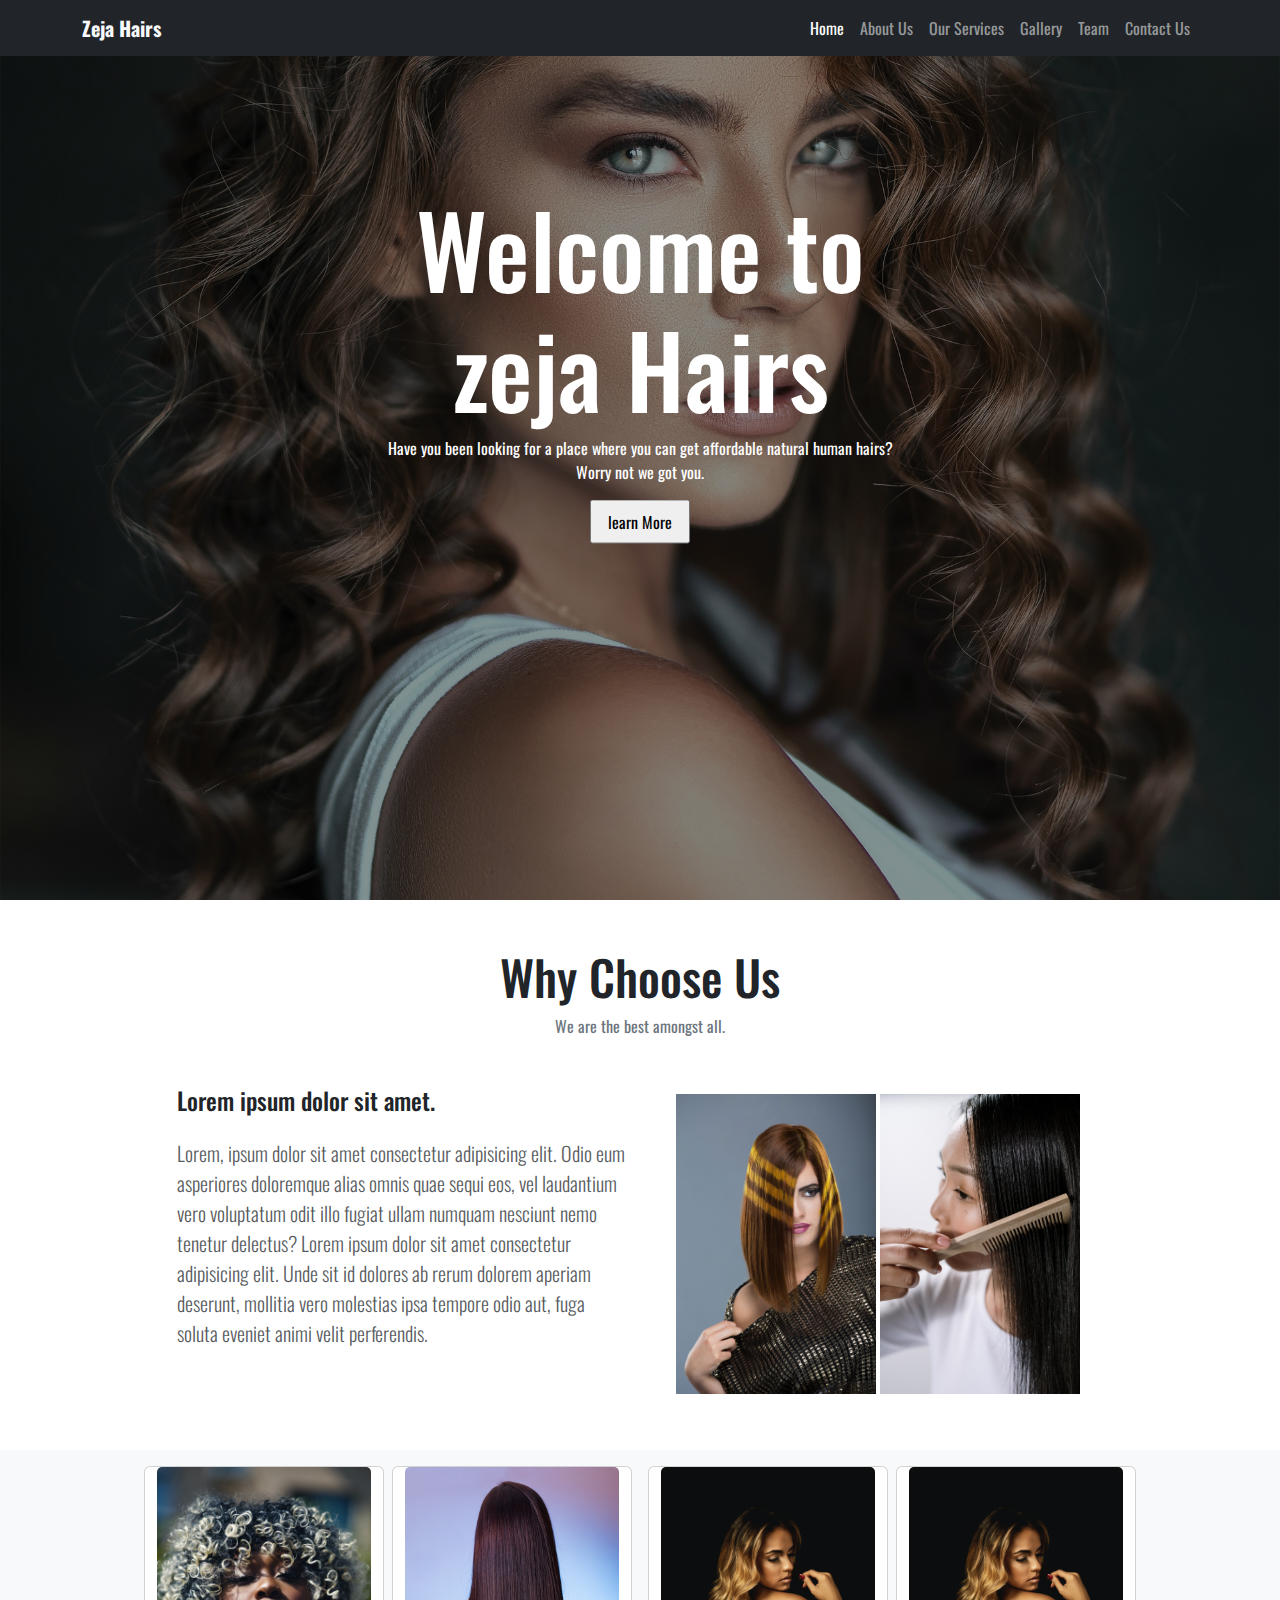
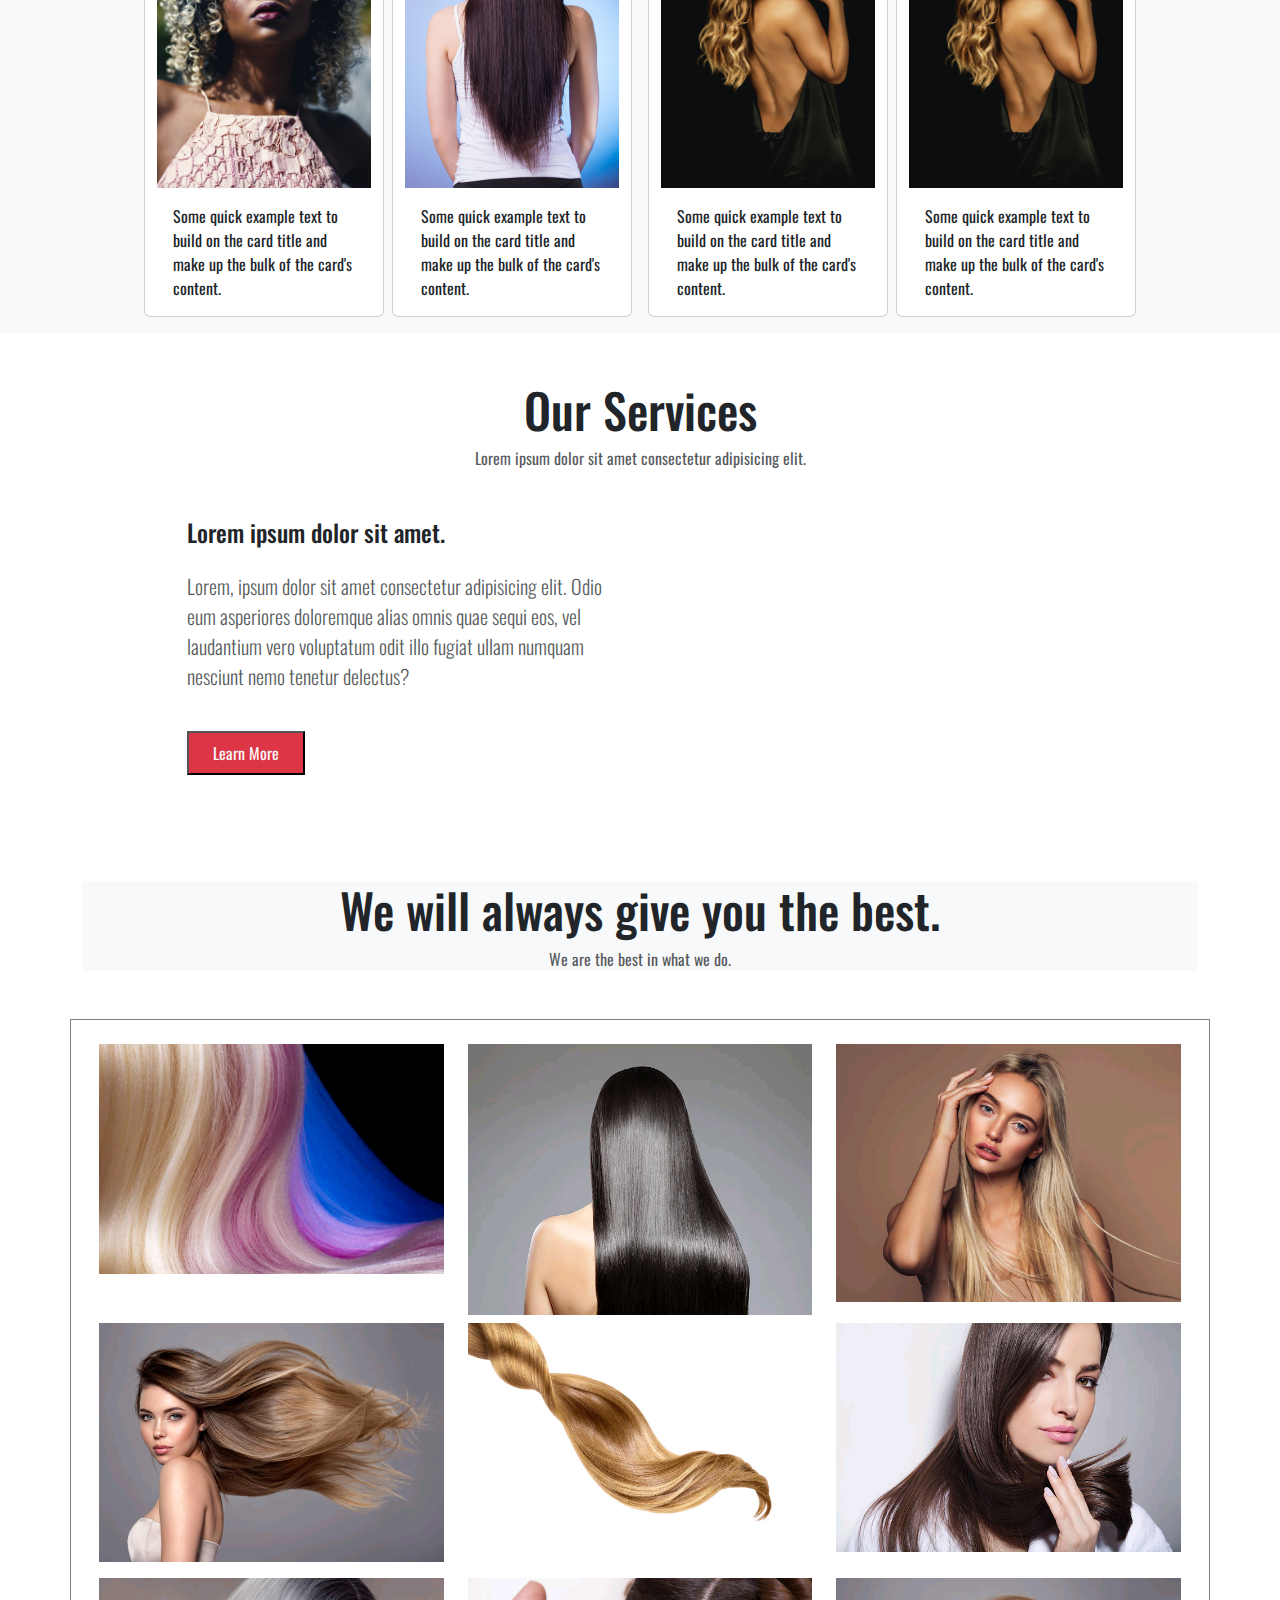
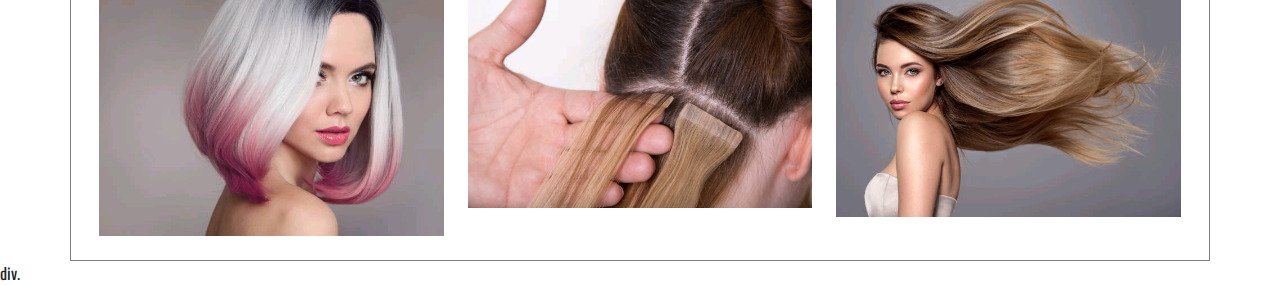
==== index.html @ 4259b84e "updated" ====
<html lang="en">
<head>
    <meta charset="UTF-8">
    <meta http-equiv="X-UA-Compatible" content="IE=edge">
    <meta name="viewport" content="width=device-width, initial-scale=1.0">
    <title>Document</title>
    <link rel="stylesheet" href="">
    <link href="https://unpkg.com/aos@2.3.1/dist/aos.css" rel="stylesheet">
    <link href="https://cdn.jsdelivr.net/npm/bootstrap@5.2.1/dist/css/bootstrap.min.css" rel="stylesheet">
    <link rel="stylesheet" href="/CSS/style.css">
      
</head>
<body>
    <!-- navbar -->
    <!-- <div class=" w-100% bg-light"> -->
        <nav class="navbar navbar-expand-md bg-dark navbar-dark fixed-top">
            <div class="container">
              <a class="navbar-brand fw-bold text-light" href="#">Zeja Hairs</a>
              <button class="navbar-toggler" type="button" data-bs-toggle="collapse" data-bs-target="#navbarNav" aria-controls="navbarNav" aria-expanded="false" aria-label="Toggle navigation">
                <span class="navbar-toggler-icon"></span>
              </button>
              <div class="collapse navbar-collapse justify-content-center-end align-center" id="navbarNav">
                <ul class="navbar-nav ms-auto">
                  <li class="nav-item">
                    <a class="nav-link active" aria-current="page" href="#home">Home</a>
                  </li>
                  <li class="nav-item">
                    <a class="nav-link" href="about.html">About Us</a>
                  </li>
                  <li class="nav-item">
                    <a class="nav-link" href="#services">Our Services</a>
                  </li>
                  <li class="nav-item">
                    <a class="nav-link" href="#gallery">Gallery</a>
                  </li>
                  <li class="nav-item">
                    <a class="nav-link" href="#">Team</a>
                  </li>
                  <li class="nav-item">
                    <a class="nav-link" href="#">Contact Us</a>
                  </li>
                </ul>
              </div>
            </div>
          </nav>
      <!-- </div> -->

      <!--carousel -->
      
      <section id="home"  >
        <div id="carouselExampleSlidesOnly" class="carousel slide" data-bs-ride="carousel" >
          <div class="carousel-inner">
            <div class="carousel-item active carouselImage">
              <div class="carousel-caption">
                <h5 style="font-size:100px;">Welcome to <br> zeja Hairs</h5>
                <p>Have you been looking for a place where you can get affordable natural human hairs? <br>Worry not we got you.</p>
                <input type="button" class="  py-2 px-3" value="learn More">
              </div>
            </div>
            <div class="carousel-item carouselImage2">
              <div class="carousel-caption d-block" >
                <h5 class=" " style="font-size: 70px;">We are known for  our expertise in natural human hairs</h5>
                <input type="button" class=" mt-5 py-2 px-3" value="learn More">
              </div>
            </div>
            <div class="carousel-item carouselImage3">
              <div class="carousel-caption">
                <h5 style="font-size:80px;">That color that suits you is much available</h5>
                <p>Some representative placeholder content for the first slide.</p>
              </div>
            </div>
          </div>
        </div>
      </section>

      
      <section id="about">
     
      <div class="abt text-center my-5">
        <h1>Why Choose Us</h1>
              <p class="text-secondary">We are the best amongst all.</p>
      </div>


      
        <div class="container-lg my-5" >
          <div class="row justify-content-center">
            <div class="col-md-5 text-center text-md-start">
                <h4>Lorem ipsum dolor sit amet.</h4>
                 <p class="lead my-4 text-muted">Lorem, ipsum dolor sit amet consectetur adipisicing
                   elit. Odio eum asperiores doloremque alias omnis quae sequi eos, vel laudantium vero voluptatum odit illo fugiat
                   ullam numquam nesciunt nemo tenetur delectus? Lorem ipsum dolor sit amet consectetur adipisicing elit. Unde sit id dolores ab rerum dolorem aperiam deserunt, mollitia vero molestias ipsa tempore odio aut, fuga soluta eveniet animi velit perferendis.</p>
            </div>
            <div class="col-md-5 text-center">
              <img class="img-fluid my-2 " src="/images/pexels-pixabay-159780.jpg" alt="picture" width="200px">
              <img class="img-fluid " src="/images/pexels-cottonbro-6144285.jpg" alt="picture" width="200px">
            </div>
          </div>
        </div>
      </section>

      <!-- cards -->
       <section id="" class="bg-light">
        <div class="container-lg">
           
         
           <div class="row my-5  align-items-center justify-content-center">
            <div class="card my-3" style="width: 15rem;">
              <img src="/images/pexels-godisable-jacob-897322.jpg" class="card-img-top" alt="...">
              <div class="card-body">
                <p class="card-text">Some quick example text to build on the card title and make up the bulk of the card's content.</p>
              </div>
            </div>
      
            <div class="card mx-2 my-3" style="width: 15rem;">
              <img src="/images/beauty-g2e711f772_1920.jpg" class="card-img-top" alt="...">
              <div class="card-body">
                <p class="card-text">Some quick example text to build on the card title and make up the bulk of the card's content.</p>
              </div>
            </div>

            <div class="card  mx-2 my-3" style="width: 15rem;">
              <img src="/images/pexels-jaime-rivera-3598278.jpg" class="card-img-top" alt="...">
              <div class="card-body">
                <p class="card-text">Some quick example text to build on the card title and make up the bulk of the card's content.</p>
              </div>
            </div>
            <div class="card my-3" style="width: 15rem;">
              <img src="/images/pexels-jaime-rivera-3598278.jpg" class="card-img-top" alt="...">
              <div class="card-body">
                <p class="card-text">Some quick example text to build on the card title and make up the bulk of the card's content.</p>
              </div>
            </div>
            
           </div>
           </div>

           <!-- <p class="conatainer text-muted text-center align-items-center">Lorem ipsum dolor sit amet, consectetur adipisicing elit. Nulla sint tempore nam impedit, hic incidunt omnis nisi nesciunt! Sint provident vel omnis quisquam ipsa. Incidunt sed deleniti accusamus saepe consequuntur!</p> -->
       </section>
      

       <section id="services">
        <div class="container-lg">
         <div class="text-center">
          <h1>Our Services</h1>
          <p class="text-muted">Lorem ipsum dolor sit amet consectetur adipisicing elit.</p>
        </div>
           
        <div class="container-lg my-5" >
          <div class="row justify-content-center">
            <div class="col-md-5 text-center text-md-start">
                <h4>Lorem ipsum dolor sit amet.</h4>
                 <p class="lead my-4 text-muted">Lorem, ipsum dolor sit amet consectetur adipisicing
                   elit. Odio eum asperiores doloremque alias omnis quae sequi eos, vel laudantium vero voluptatum odit illo fugiat
                   ullam numquam nesciunt nemo tenetur delectus?</p>
                   <input type="button" value="Learn More" class="bg-danger my-3 py-2 px-4 text-light">
            </div>
            <div class="col-md-5 text-center">
              <iframe width="300" height="315" src="https://www.youtube.com/embed/WuqYn0eKR7o?start=63" title="YouTube video player" frameborder="0" allow="accelerometer; autoplay; clipboard-write; encrypted-media; gyroscope; picture-in-picture" allowfullscreen></iframe>
            </div>
          </div>
        </div>
         
         </div>
       </section>


       <!-- Gallery -->
       <section id="gallery">
        
       <div class="container-lg ">
       <div class="text-center my-5 bg-light">
        <h1  class="">We will always give you the best.</h1>
        <p class="text-muted">We are the best in what we do.</p>
       </div>

        <div class="row vic">
          <div class="col-lg-4 col-sm-6">
            <div class="thumbnail">
              <div class="imge-container">
                <img src="/images/15f54cb3e43841ac1d886d6c5d18a75a.jpg"  alt="" class="image mt-2">
                <div class="overlay">
                  <p class="caption text-center">caption here</p>
                </div>
              </div>
            </div>
          </div>

          <div class="col-lg-4 col-sm-6">
            <div class="thumbnail">
              <div class="imge-container">
                <img src="/images/b14287db1c52a93552c2f6840c6e12d3.jpg" class="image mt-2" alt="">
                <div class="overlay">
                  <p class="caption">caption here</p>
                </div>
              </div>
            </div>
          </div>

          <div class="col-lg-4 col-sm-6">
            <div class="thumbnail">
              <div class="imge-container">
                <img src="/images/760db9c342ddb8c0f58de73785d195cd.jpg" alt="" class="image mt-2">
                <div class="overlay">
                  <p class="caption">caption here</p>
                </div>
              </div>
            </div>
          </div>

          <div class="col-lg-4 col-sm-6">
            <div class="thumbnail">
              <div class="imge-container">
                <img src="/images/93f9197a6f0f8d70aa9b4a0e2f60307c.jpg"  alt="" class="image my-2">
                <div class="overlay">
                  <p class="caption">caption here</p>
                </div>
              </div>
            </div>
          </div>

          <div class="col-lg-4 col-sm-6">
            <div class="thumbnail">
              <div class="imge-container">
                <img src="/images/42dcf415745586f6f527241d45792359.jpg" alt="" class="image my-2">
                <div class="overlay">
                  <p class="caption">caption here</p>
                </div>
              </div>
            </div>
          </div>

          <div class="col-lg-4 col-sm-6">
            <div class="thumbnail">
              <div class="imge-container">
                <img src="/images/40e07dc307abc00c4def253fd3aa8c8e.jpg" alt="" class="image my-2">
                <div class="overlay">
                  <p class="caption">caption here</p>
                </div>
              </div>
            </div>
          </div>

          <div class="col-lg-4 col-sm-6">
            <div class="thumbnail">
              <div class="imge-container">
                <img src="/images/247da8ce1fa6369bf2258e2bd27d3d60.jpg"  alt="" class="image my-2">
                <div class="overlay">
                  <p class="caption">caption here</p>
                </div>
              </div>
            </div>
          </div>

          <div class="col-lg-4 col-sm-6">
            <div class="thumbnail">
              <div class="imge-container">
                <img src="/images/2fba49564509b6c4df85dfb23e494fa3.jpg"  class="image my-2" alt="">
                <div class="overlay">
                  <p class="caption">caption here</p>
                </div>
              </div>
            </div>
          </div>

          <div class="col-lg-4 col-sm-6">
            <div class="thumbnail">
              <div class="imge-container">
                <img src="/images/93f9197a6f0f8d70aa9b4a0e2f60307c.jpg" class="image my-2" alt="" >
                <div class="overlay">
                  <p class="caption">caption here</p>
                </div>
              </div>
            </div>
          </div>
        </div>
       </div>
       </section>

       <section id="team">

        div.
        <div class="container-fluid">

        </div>
       </section>

       <script src="/JS/script.js"></script>
       <script src="https://unpkg.com/aos@2.3.1/dist/aos.js"></script>
      <script src="https://cdn.jsdelivr.net/npm/bootstrap@5.2.1/dist/js/bootstrap.bundle.min.js"></script>
</body>
</html>
---- CSS/style.css ----
@import url('https://fonts.googleapis.com/css2?family=Oswald:wght@300;400;500;600;700&display=swap');
*{
    margin: 0;
    padding: 0;
    box-sizing: border-box;
    font-family: 'Oswald', sans-serif;
}


.carouselImage{
    background-image: linear-gradient(rgba(4,3,2,0.4),rgba(4,3,2,0.4)),url('/images/boostrap.jpg');
    height: 100vh;
    background-position: center;
    background-size: cover;
}

.carouselImage2{
    background-image:  linear-gradient(rgba(4,3,2,0.4),rgba(4,3,2,0.4)),url('/images/boots.jpg');
    height: 100vh;
    background-position: center;
    background-size: cover;
}

.carouselImage3{
    background-image: linear-gradient(rgba(4,3,2,0.4),rgba(4,3,2,0.4)), url('/images/pexels-rodnae-productions-6923458.jpg');
    height: 100vh;
    background-position: center;
    background-size: cover;
}

.carousel-caption{
    position: absolute;
    top: 45%;
    left: 50%;
    transform: translate(-50%,-50%);

    width: 650px;
    
}


.vic{
    padding: 1rem;
    border: 1px solid gray;
}
h1{
    font-size: 3rem;
    /* padding: 2rem; */
    text-align: center;
}
.image{
    display: block;
    width: 100%;

}
.overlay{
    position: absolute;
    top: 0;
    bottom: 0;
    left: 0;
    right: 0;
    height: 100%;
    width: 100%;
    opacity: 0;
    transition: .5s ease;
    background-color: rgba(255, 255, 255, 0.9);
}
.caption{
    font-size: 2rem;
    position: absolute;
    top: 50%;
    left: 50%;
    transform: translate(-50%,-50%);
    text-align: center;
}
.thumbnail:hover{
    transform: scale(0.9);
    transition: 0.5s;
}
.imge-container:hover .overlay{
    opacity: 0.7;
}
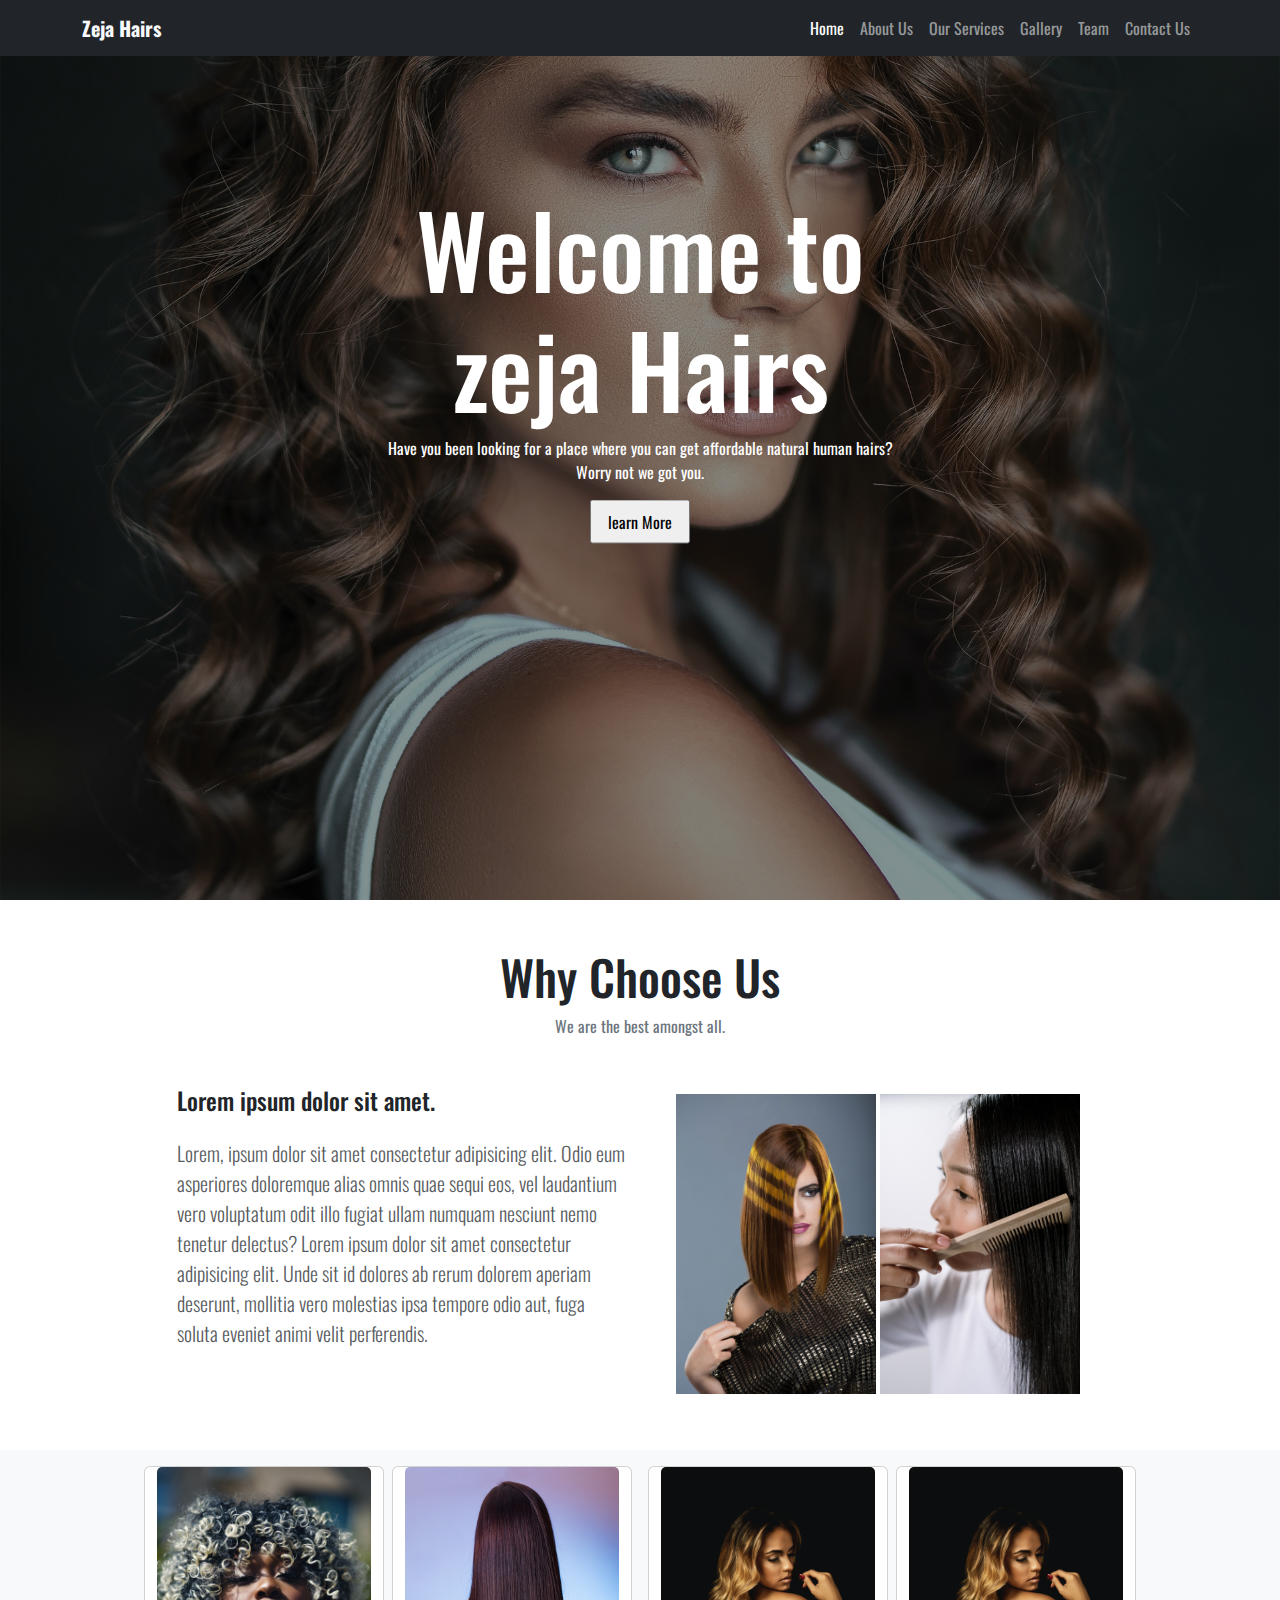
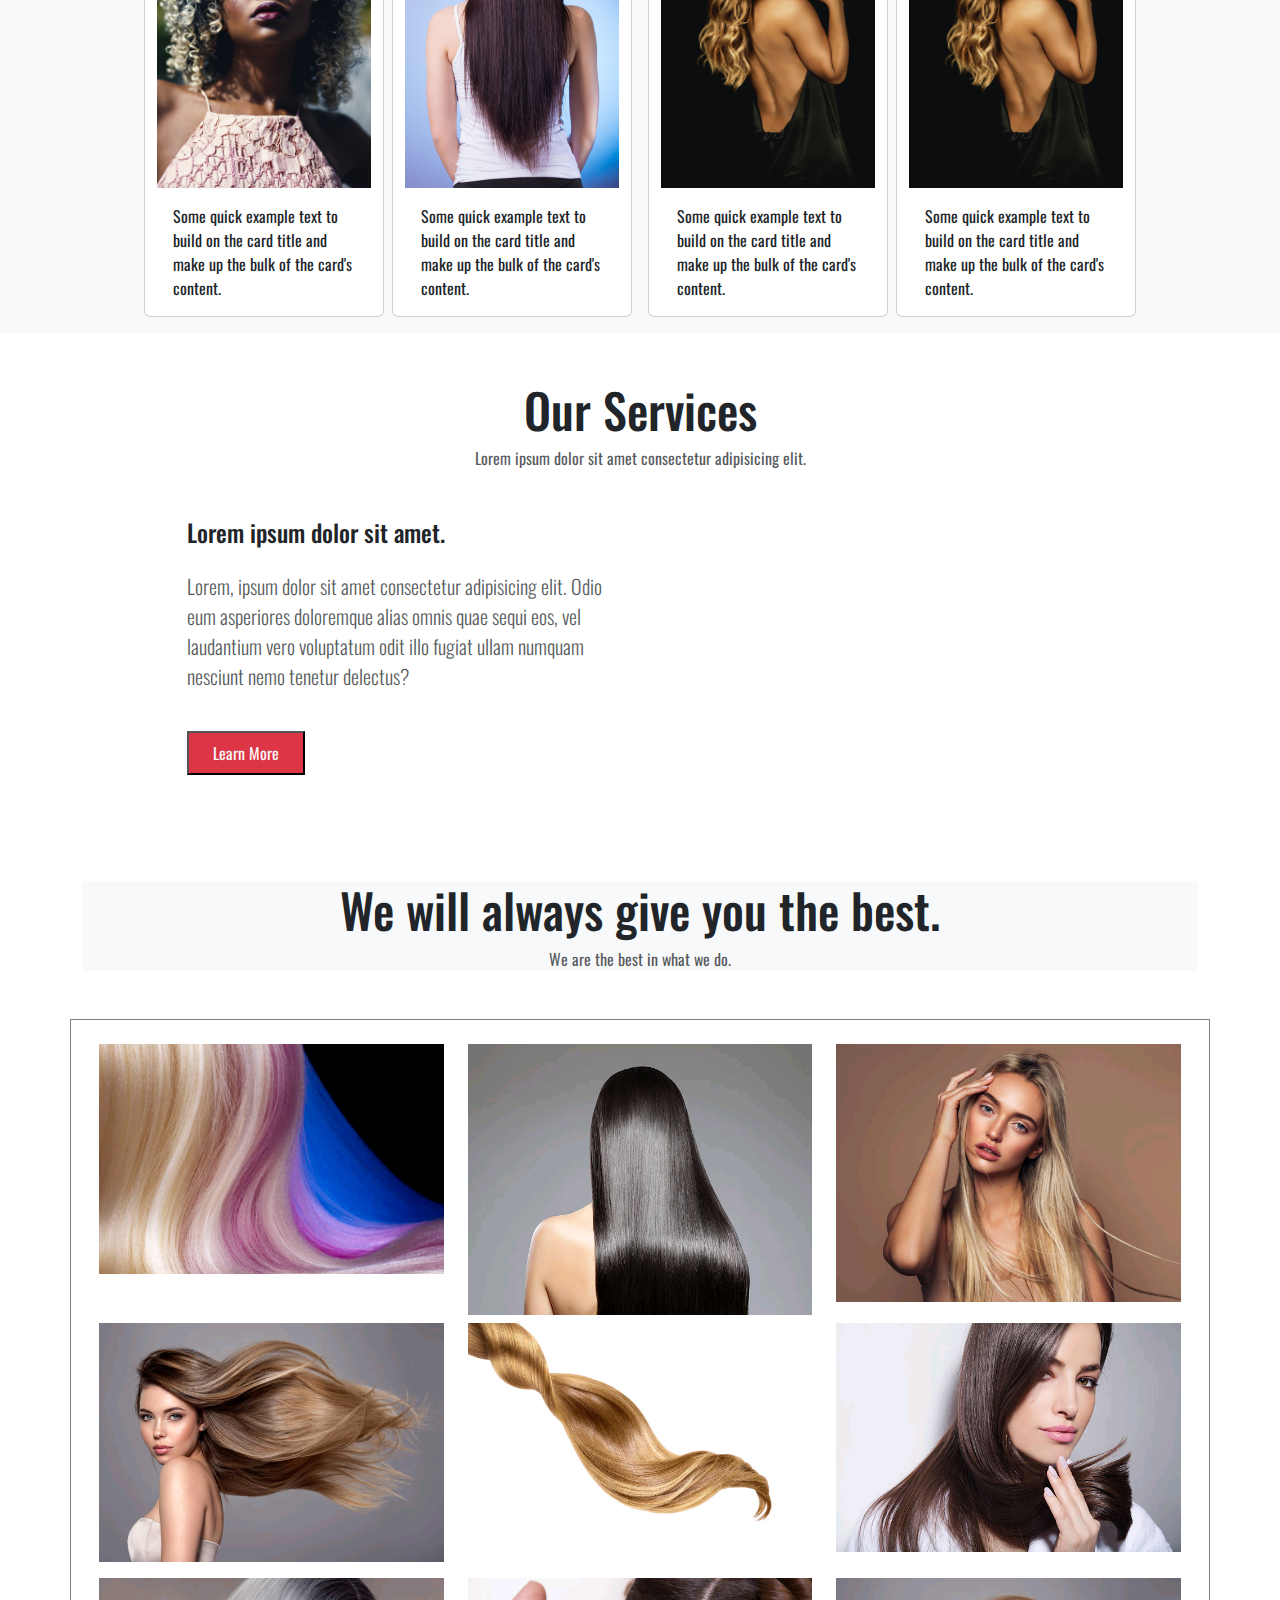
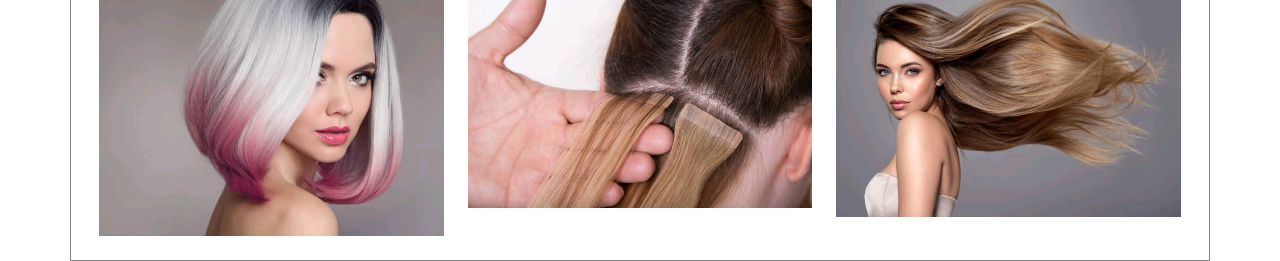
==== commit 1bcc1b2c: "update" ====
--- a/index.html
+++ b/index.html
@@ -22,22 +22,22 @@
               <div class="collapse navbar-collapse justify-content-center-end align-center" id="navbarNav">
                 <ul class="navbar-nav ms-auto">
                   <li class="nav-item">
-                    <a class="nav-link active" aria-current="page" href="#home">Home</a>
+                    <a class="nav-link active" aria-current="page" href="/">Home</a>
                   </li>
                   <li class="nav-item">
                     <a class="nav-link" href="about.html">About Us</a>
                   </li>
                   <li class="nav-item">
-                    <a class="nav-link" href="#services">Our Services</a>
-                  </li>
-                  <li class="nav-item">
-                    <a class="nav-link" href="#gallery">Gallery</a>
-                  </li>
-                  <li class="nav-item">
-                    <a class="nav-link" href="#">Team</a>
-                  </li>
-                  <li class="nav-item">
-                    <a class="nav-link" href="#">Contact Us</a>
+                    <a class="nav-link" href="services.html">Our Services</a>
+                  </li>
+                  <li class="nav-item">
+                    <a class="nav-link" href="gallery.html">Gallery</a>
+                  </li>
+                  <li class="nav-item">
+                    <a class="nav-link" href="team.html">Team</a>
+                  </li>
+                  <li class="nav-item">
+                    <a class="nav-link" href="contact.html">Contact Us</a>
                   </li>
                 </ul>
               </div>
@@ -47,7 +47,7 @@
 
       <!--carousel -->
       
-      <section id="home"  >
+      <section  >
         <div id="carouselExampleSlidesOnly" class="carousel slide" data-bs-ride="carousel" >
           <div class="carousel-inner">
             <div class="carousel-item active carouselImage">
@@ -74,7 +74,7 @@
       </section>
 
       
-      <section id="about">
+      <section>
      
       <div class="abt text-center my-5">
         <h1>Why Choose Us</h1>
@@ -139,7 +139,7 @@
        </section>
       
 
-       <section id="services">
+       <section >
         <div class="container-lg">
          <div class="text-center">
           <h1>Our Services</h1>
@@ -156,7 +156,7 @@
                    <input type="button" value="Learn More" class="bg-danger my-3 py-2 px-4 text-light">
             </div>
             <div class="col-md-5 text-center">
-              <iframe width="300" height="315" src="https://www.youtube.com/embed/WuqYn0eKR7o?start=63" title="YouTube video player" frameborder="0" allow="accelerometer; autoplay; clipboard-write; encrypted-media; gyroscope; picture-in-picture" allowfullscreen></iframe>
+              <iframe width="350" height="315" src="https://www.youtube.com/embed/WuqYn0eKR7o?start=63" title="YouTube video player" frameborder="0" allow="accelerometer; autoplay; clipboard-write; encrypted-media; gyroscope; picture-in-picture" allowfullscreen></iframe>
             </div>
           </div>
         </div>
@@ -166,7 +166,7 @@
 
 
        <!-- Gallery -->
-       <section id="gallery">
+       <section>
         
        <div class="container-lg ">
        <div class="text-center my-5 bg-light">
@@ -277,9 +277,9 @@
        </div>
        </section>
 
-       <section id="team">
-
-        div.
+       <section>
+
+        
         <div class="container-fluid">
 
         </div>
--- a/CSS/style.css
+++ b/CSS/style.css
@@ -79,4 +79,9 @@
 }
 .imge-container:hover .overlay{
     opacity: 0.7;
-}+}
+
+
+
+
+
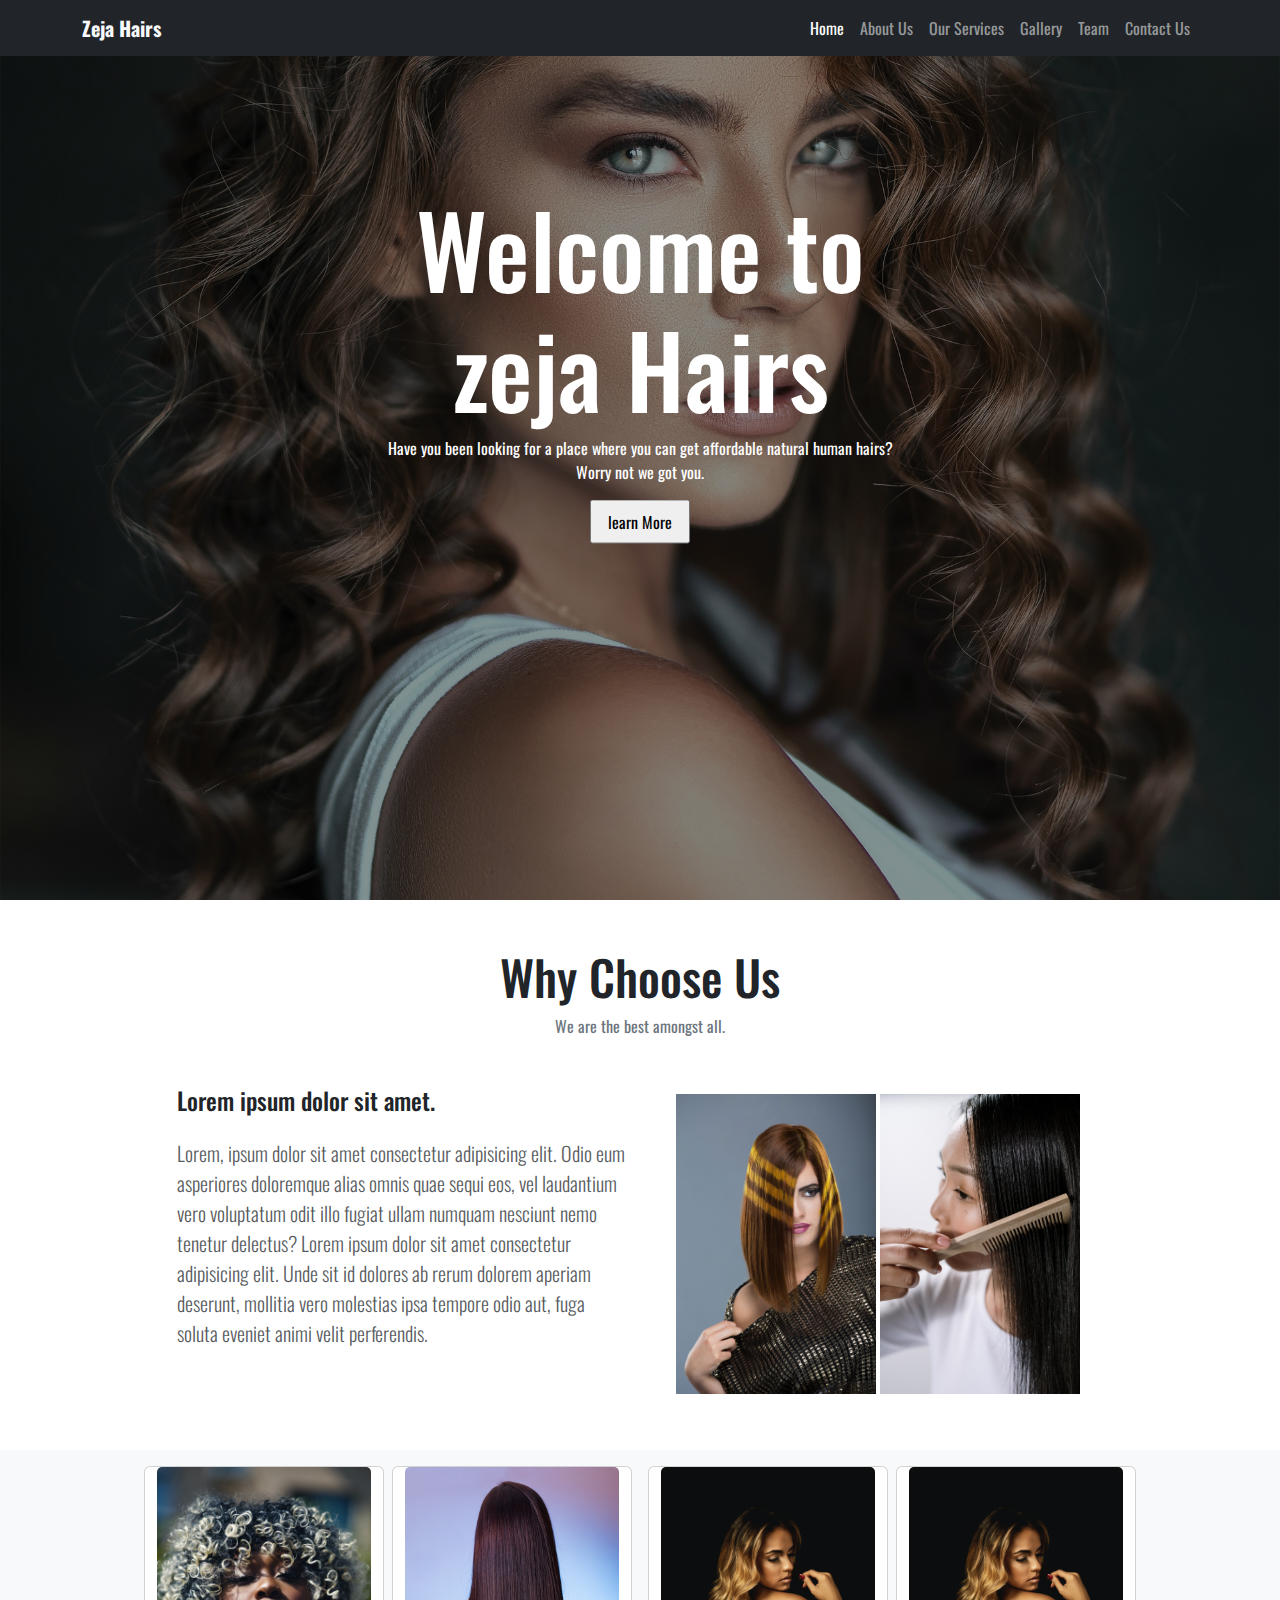
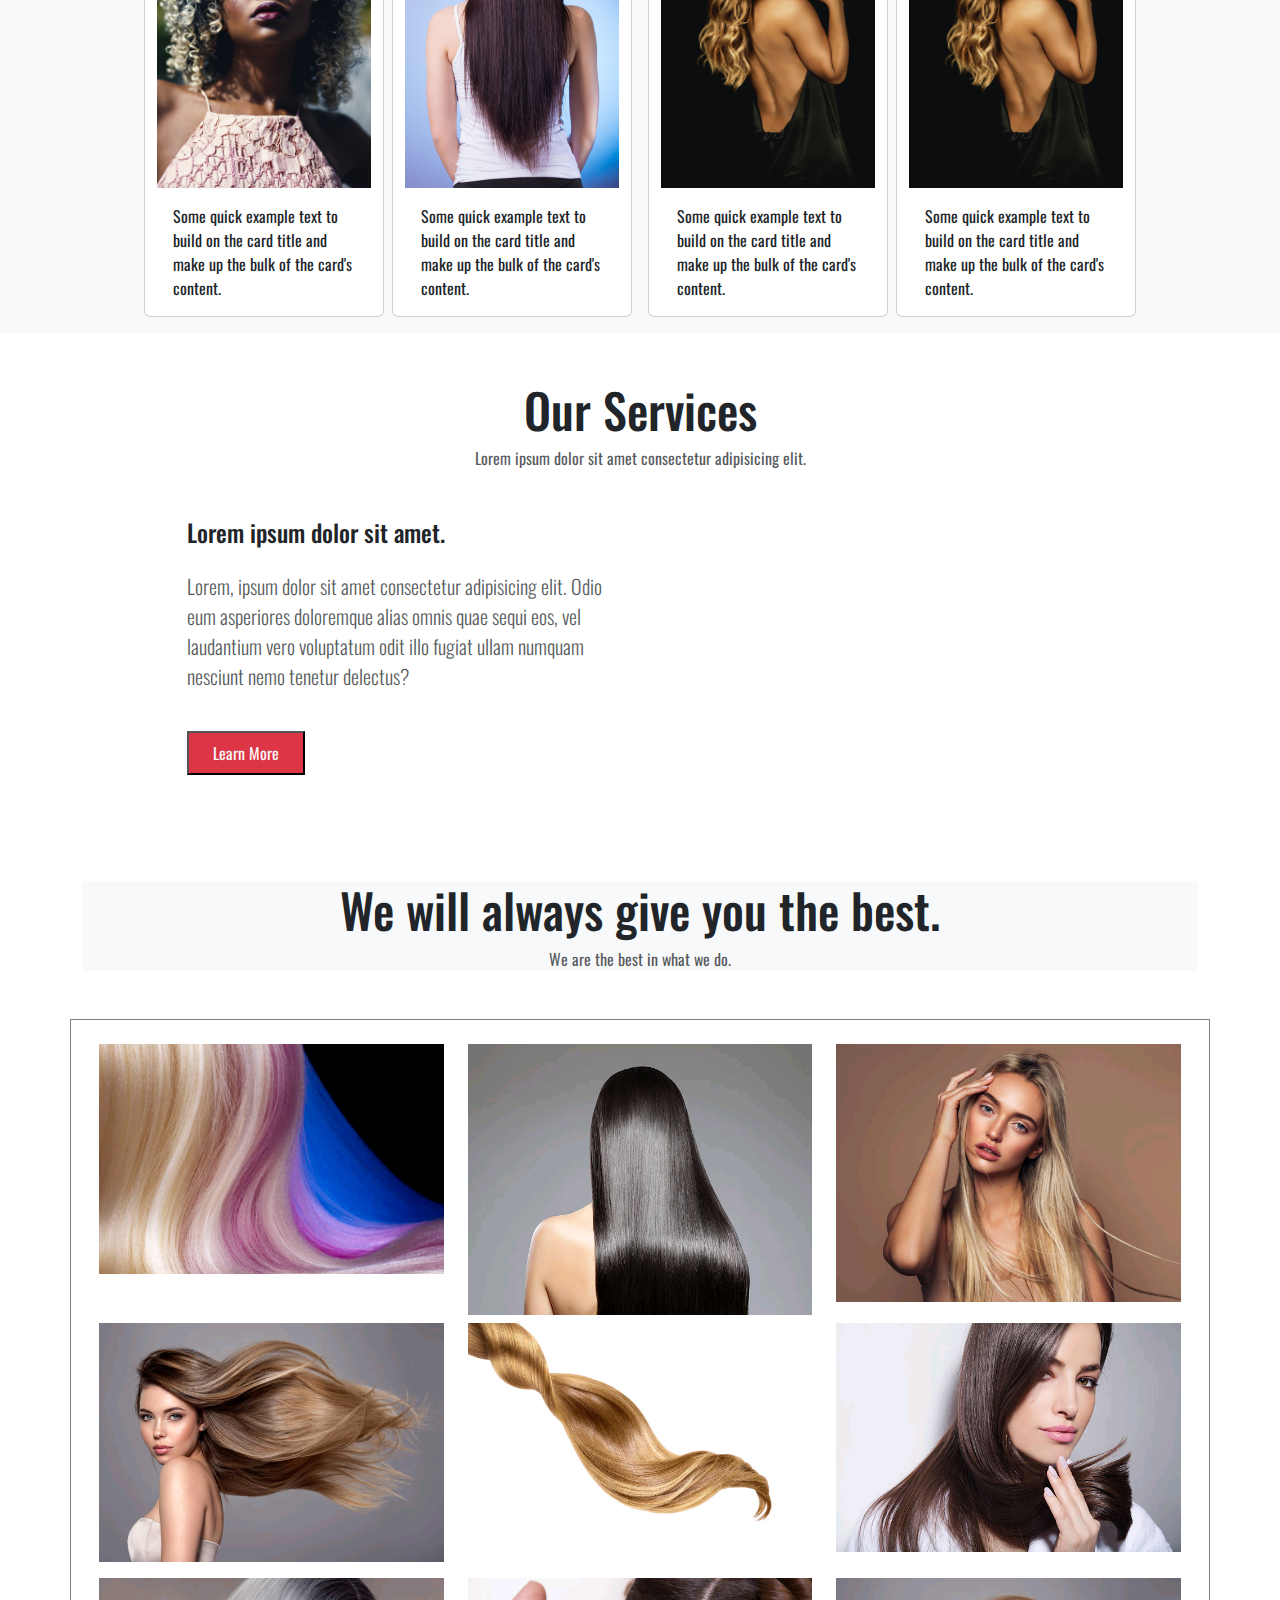
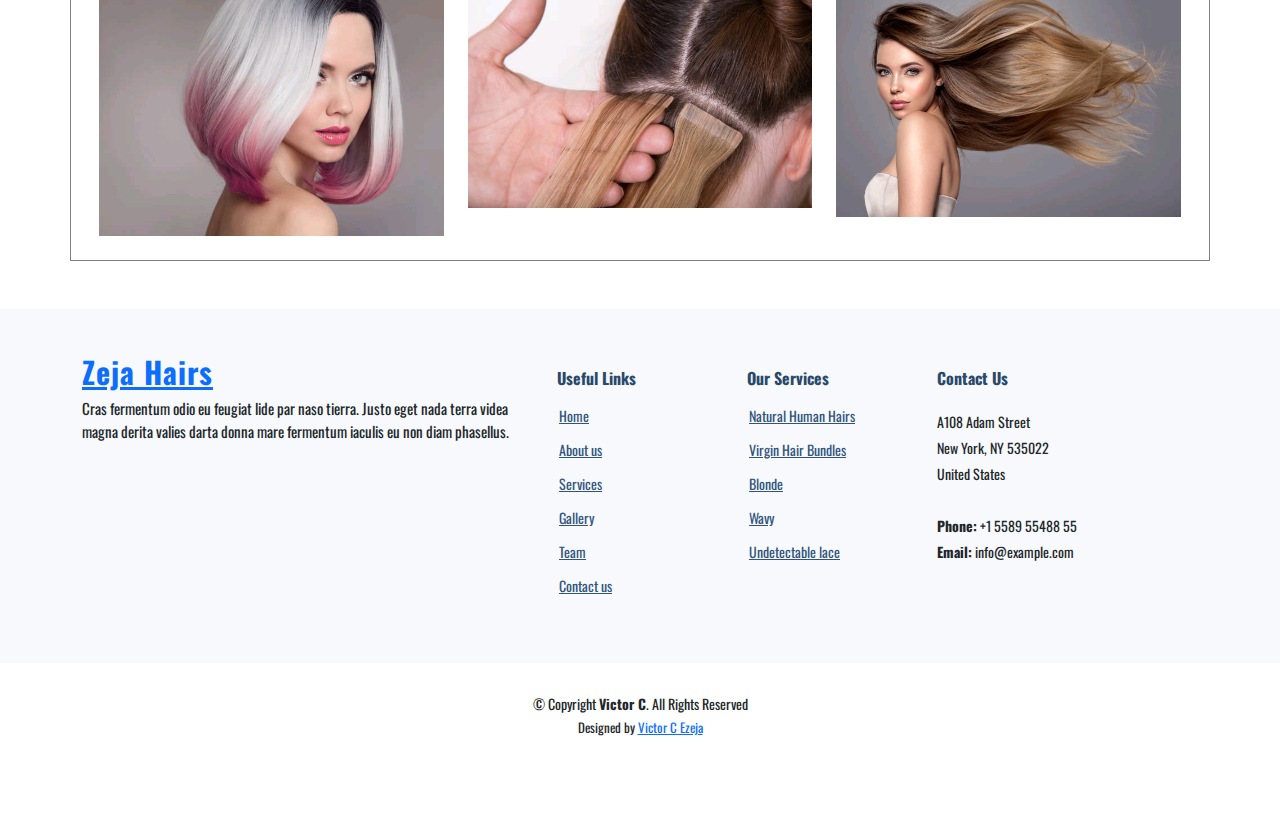
==== commit 49438cd1: "update" ====
--- a/index.html
+++ b/index.html
@@ -180,7 +180,7 @@
               <div class="imge-container">
                 <img src="/images/15f54cb3e43841ac1d886d6c5d18a75a.jpg"  alt="" class="image mt-2">
                 <div class="overlay">
-                  <p class="caption text-center">caption here</p>
+                  <p class="caption text-center">Tinted</p>
                 </div>
               </div>
             </div>
@@ -191,7 +191,7 @@
               <div class="imge-container">
                 <img src="/images/b14287db1c52a93552c2f6840c6e12d3.jpg" class="image mt-2" alt="">
                 <div class="overlay">
-                  <p class="caption">caption here</p>
+                  <p class="caption">Natural Black</p>
                 </div>
               </div>
             </div>
@@ -202,7 +202,7 @@
               <div class="imge-container">
                 <img src="/images/760db9c342ddb8c0f58de73785d195cd.jpg" alt="" class="image mt-2">
                 <div class="overlay">
-                  <p class="caption">caption here</p>
+                  <p class="caption">Glueless lace</p>
                 </div>
               </div>
             </div>
@@ -213,7 +213,7 @@
               <div class="imge-container">
                 <img src="/images/93f9197a6f0f8d70aa9b4a0e2f60307c.jpg"  alt="" class="image my-2">
                 <div class="overlay">
-                  <p class="caption">caption here</p>
+                  <p class="caption">Curly</p>
                 </div>
               </div>
             </div>
@@ -224,7 +224,7 @@
               <div class="imge-container">
                 <img src="/images/42dcf415745586f6f527241d45792359.jpg" alt="" class="image my-2">
                 <div class="overlay">
-                  <p class="caption">caption here</p>
+                  <p class="caption">Blonde</p>
                 </div>
               </div>
             </div>
@@ -235,7 +235,7 @@
               <div class="imge-container">
                 <img src="/images/40e07dc307abc00c4def253fd3aa8c8e.jpg" alt="" class="image my-2">
                 <div class="overlay">
-                  <p class="caption">caption here</p>
+                  <p class="caption">curled Black</p>
                 </div>
               </div>
             </div>
@@ -246,7 +246,7 @@
               <div class="imge-container">
                 <img src="/images/247da8ce1fa6369bf2258e2bd27d3d60.jpg"  alt="" class="image my-2">
                 <div class="overlay">
-                  <p class="caption">caption here</p>
+                  <p class="caption">Burgundy</p>
                 </div>
               </div>
             </div>
@@ -257,7 +257,7 @@
               <div class="imge-container">
                 <img src="/images/2fba49564509b6c4df85dfb23e494fa3.jpg"  class="image my-2" alt="">
                 <div class="overlay">
-                  <p class="caption">caption here</p>
+                  <p class="caption">Fixing</p>
                 </div>
               </div>
             </div>
@@ -268,7 +268,7 @@
               <div class="imge-container">
                 <img src="/images/93f9197a6f0f8d70aa9b4a0e2f60307c.jpg" class="image my-2" alt="" >
                 <div class="overlay">
-                  <p class="caption">caption here</p>
+                  <p class="caption">Shiny Brown</p>
                 </div>
               </div>
             </div>
@@ -277,14 +277,84 @@
        </div>
        </section>
 
-       <section>
-
-        
-        <div class="container-fluid">
-
-        </div>
-       </section>
-
+       
+
+
+
+       <footer id="footer" class="footer my-5 ">
+
+        <div class="footer-content">
+          <div class="container">
+            <div class="row gy-4">
+              <div class="col-lg-5 col-md-12 footer-info">
+                <a href="index.html" class="logo d-flex align-items-center">
+                  <span>Zeja Hairs</span>
+                </a>
+                <p>Cras fermentum odio eu feugiat lide par naso tierra. Justo eget nada terra videa magna derita valies darta donna mare fermentum iaculis eu non diam phasellus.</p>
+                <div class="social-links d-flex  mt-3">
+                  <a href="#" class="twitter"><i class="bi bi-twitter"></i></a>
+                  <a href="#" class="facebook"><i class="bi bi-facebook"></i></a>
+                  <a href="#" class="instagram"><i class="bi bi-instagram"></i></a>
+                  <a href="#" class="linkedin"><i class="bi bi-linkedin"></i></a>
+                </div>
+              </div>
+    
+              <div class="col-lg-2 col-6 footer-links">
+                <h4>Useful Links</h4>
+                <ul>
+                  <li><i class="bi bi-dash"></i> <a href="/">Home</a></li>
+                  <li><i class="bi bi-dash"></i> <a href="about.html">About us</a></li>
+                  <li><i class="bi bi-dash"></i> <a href="services.html">Services</a></li>
+                  <li><i class="bi bi-dash"></i> <a href="gallery.html">Gallery</a></li>
+                  <li><i class="bi bi-dash"></i> <a href="team.html">Team</a></li>
+                  <li><i class="bi bi-dash"></i> <a href="contact.html">Contact us</a></li>
+                </ul>
+              </div>
+    
+              <div class="col-lg-2 col-6 footer-links">
+                <h4>Our Services</h4>
+                <ul>
+                  <li><i class="bi bi-dash"></i> <a href="#">Natural Human Hairs</a></li>
+                  <li><i class="bi bi-dash"></i> <a href="#">Virgin Hair Bundles</a></li>
+                  <li><i class="bi bi-dash"></i> <a href="#">Blonde</a></li>
+                  <li><i class="bi bi-dash"></i> <a href="#">Wavy</a></li>
+                  <li><i class="bi bi-dash"></i> <a href="#">Undetectable lace</a></li>
+                </ul>
+              </div>
+    
+              <div class="col-lg-3 col-md-12 footer-contact text-center text-md-start">
+                <h4>Contact Us</h4>
+                <p>
+                  A108 Adam Street <br>
+                  New York, NY 535022<br>
+                  United States <br><br>
+                  <strong>Phone:</strong> +1 5589 55488 55<br>
+                  <strong>Email:</strong> info@example.com<br>
+                </p>
+    
+              </div>
+    
+            </div>
+          </div>
+        </div>
+    
+        <div class="footer-legal">
+          <div class="container">
+            <div class="copyright">
+              &copy; Copyright <strong><span>Victor C</span></strong>. All Rights Reserved
+            </div>
+            <div class="credits">
+              <!-- All the links in the footer should remain intact. -->
+              <!-- You can delete the links only if you purchased the pro version. -->
+              <!-- Licensing information: https://bootstrapmade.com/license/ -->
+              <!-- Purchase the pro version with working PHP/AJAX contact form: https://bootstrapmade.com/nova-bootstrap-business-template/ -->
+              Designed by <a href="#">Victor C Ezeja</a>
+            </div>
+          </div>
+        </div>
+      </footer><!-- End Footer -->
+      <!-- End Footer -->
+    
        <script src="/JS/script.js"></script>
        <script src="https://unpkg.com/aos@2.3.1/dist/aos.js"></script>
       <script src="https://cdn.jsdelivr.net/npm/bootstrap@5.2.1/dist/js/bootstrap.bundle.min.js"></script>
--- a/CSS/style.css
+++ b/CSS/style.css
@@ -80,8 +80,139 @@
 .imge-container:hover .overlay{
     opacity: 0.7;
 }
-
-
-
-
-
+.love{
+    margin-top: 5rem;
+}
+.love{
+    margin-top: 7rem;
+}
+.footer {
+    font-size: 14px;
+  }
+  
+  .footer .footer-content {
+    background-color: #f7f9fc;
+    background-size: contain;
+    padding: 60px 0 30px 0;
+  }
+  
+  .footer .footer-content .footer-info {
+    margin-bottom: 30px;
+  }
+  
+  .footer .footer-content .footer-info .logo {
+    line-height: 0;
+    margin-bottom: 25px;
+  }
+  
+  .footer .footer-content .footer-info .logo img {
+    max-height: 40px;
+    margin-right: 6px;
+  }
+  
+  .footer .footer-content .footer-info .logo span {
+    font-size: 30px;
+    font-weight: 700;
+    letter-spacing: 1px;
+    color: var(--color-secondary);
+    font-family: var(--font-secondary);
+    margin-top: 3px;
+  }
+  
+  .footer .footer-content .footer-info p {
+    font-size: 15px;
+    margin-bottom: 0;
+    font-family: var(--font-primary);
+    color: var(--color-secondary);
+  }
+  
+  .footer .footer-content .social-links a {
+    font-size: 14px;
+    line-height: 0;
+    display: inline-block;
+    width: 32px;
+    height: 32px;
+    color: rgba(27, 47, 69, 0.5);
+    margin-right: 10px;
+    transition: 0.3s;
+    display: flex;
+    justify-content: center;
+    align-items: center;
+    background-color: var(--color-primary);
+    color: #fff;
+    border-radius: 50px;
+  }
+  
+  .footer .footer-content .social-links a:hover {
+    background-color: #38618e;
+  }
+  
+  .footer .footer-content h4 {
+    font-size: 16px;
+    font-weight: bold;
+    color: #29486a;
+    position: relative;
+    padding-bottom: 12px;
+  }
+  
+  .footer .footer-content .footer-links {
+    margin-bottom: 30px;
+  }
+  
+  .footer .footer-content .footer-links ul {
+    list-style: none;
+    padding: 0;
+    margin: 0;
+  }
+  
+  .footer .footer-content .footer-links ul i {
+    margin-right: 2px;
+    color: var(--color-primary);
+    font-size: 16px;
+    line-height: 0;
+  }
+  
+  .footer .footer-content .footer-links ul li {
+    padding: 10px 0;
+    display: flex;
+    align-items: center;
+  }
+  
+  .footer .footer-content .footer-links ul li:first-child {
+    padding-top: 0;
+  }
+  
+  .footer .footer-content .footer-links ul a {
+    color: #31547c;
+    transition: 0.3s;
+    display: inline-block;
+    line-height: 1;
+  }
+  
+  .footer .footer-content .footer-links ul a:hover {
+    color: var(--color-primary);
+  }
+  
+  .footer .footer-content .footer-contact p {
+    line-height: 26px;
+    color: var(--color-secondary);
+  }
+  
+  .footer .footer-legal {
+    background: #fff;
+    padding: 30px 0;
+  }
+  
+  .footer .footer-legal .copyright {
+    text-align: center;
+    color: var(--color-secondary);
+  }
+  
+  .footer .footer-legal .credits {
+    padding-top: 4px;
+    text-align: center;
+    font-size: 13px;
+    color: var(--color-secondary);
+  }
+
+
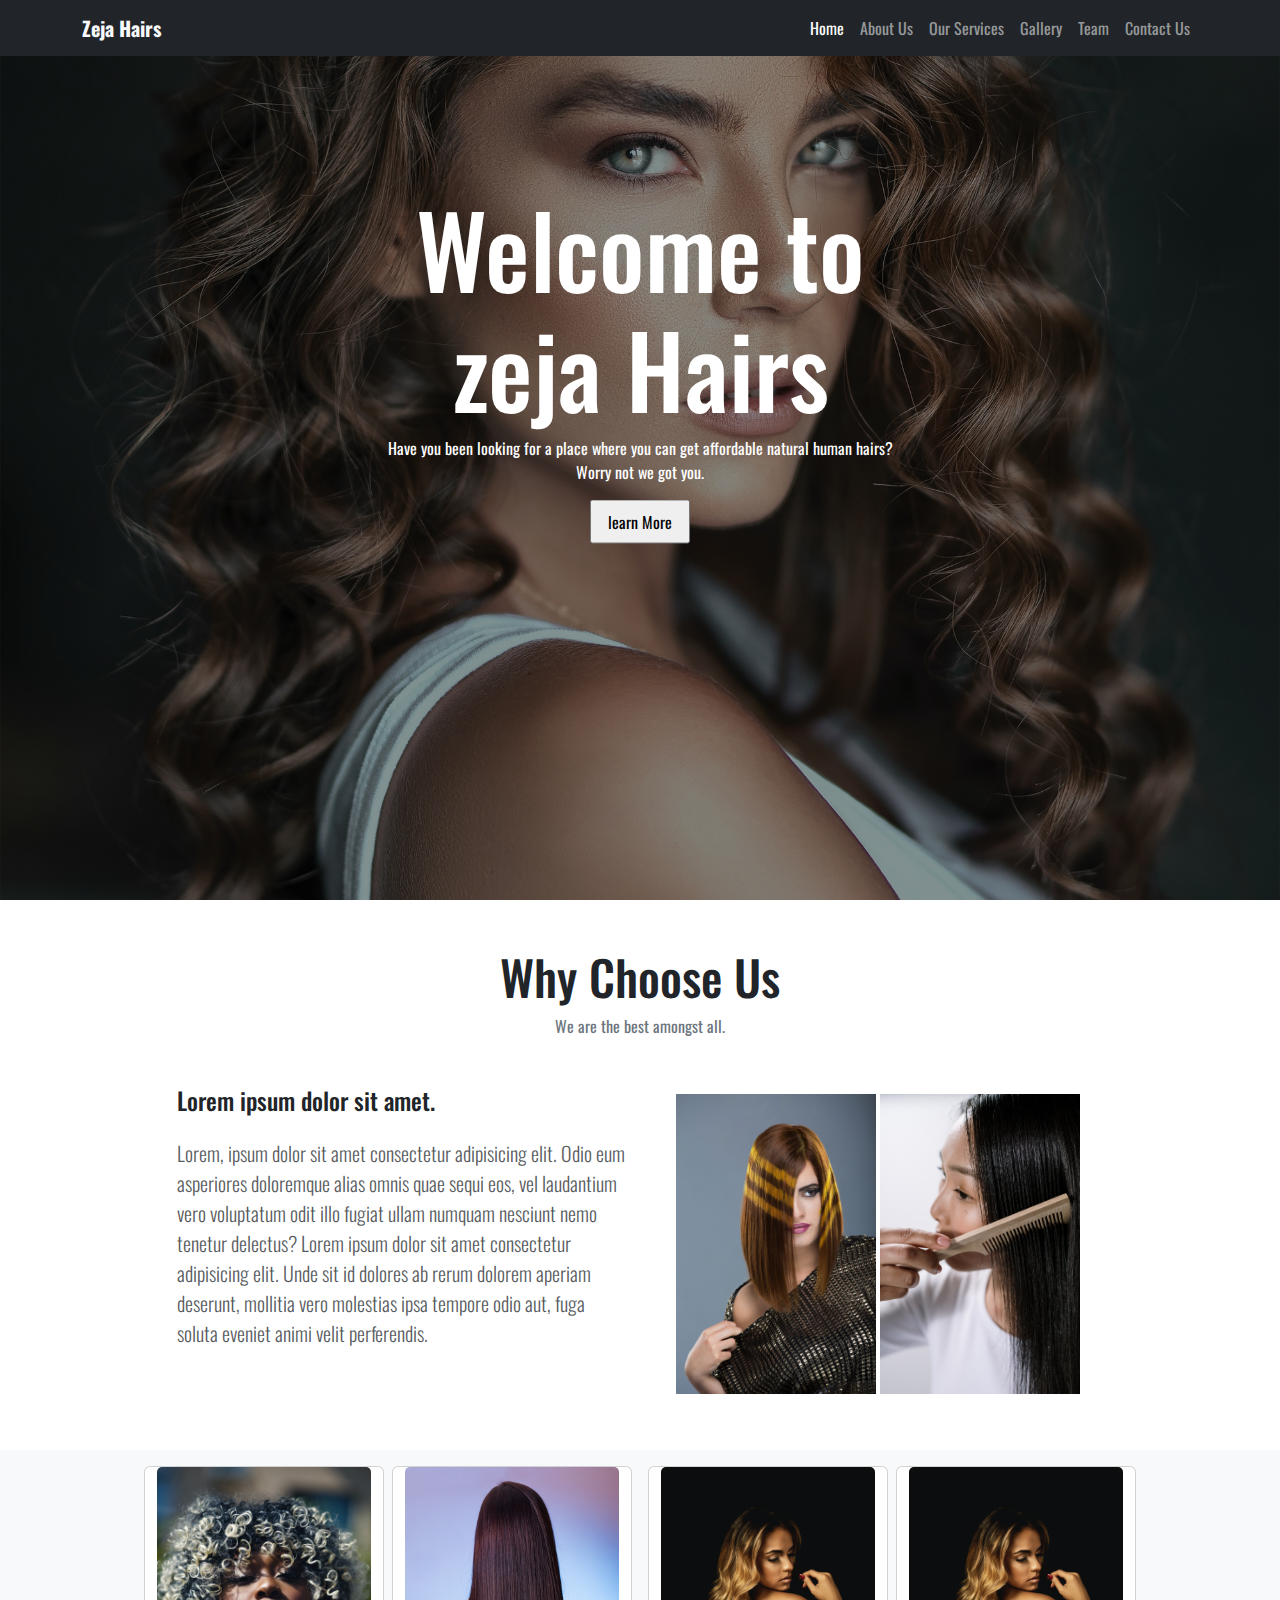
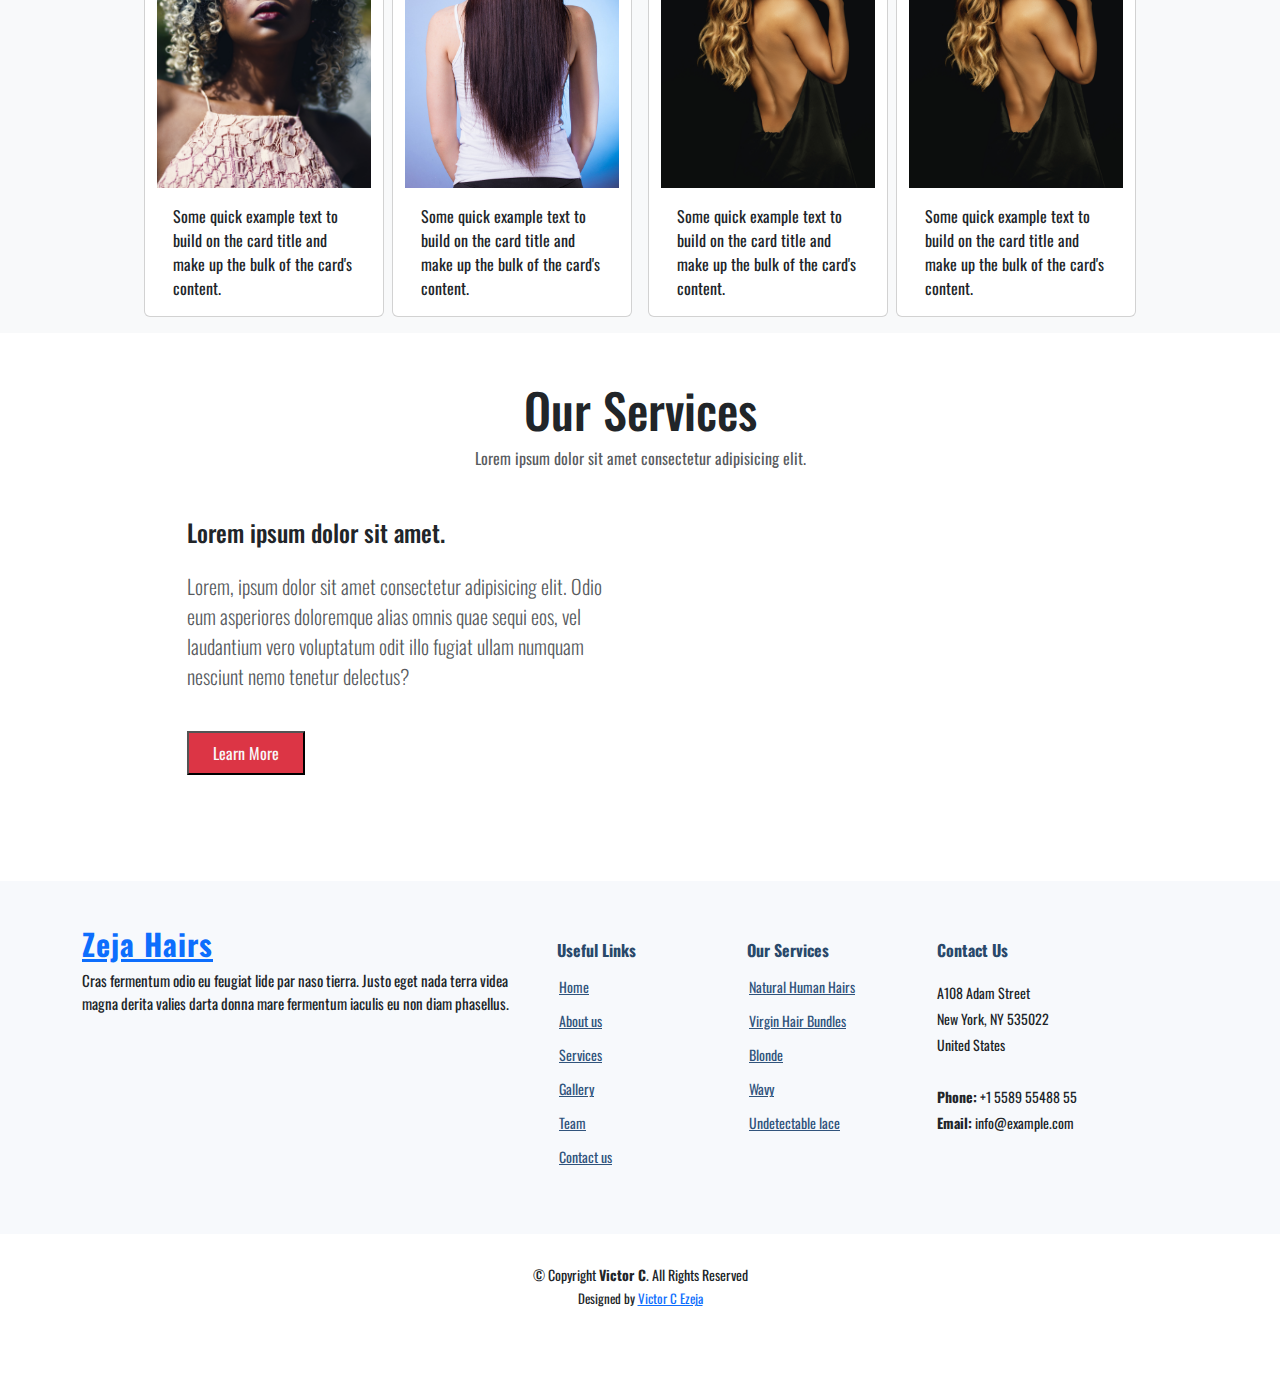
==== commit 73dfb343: "hey" ====
--- a/index.html
+++ b/index.html
@@ -166,7 +166,7 @@
 
 
        <!-- Gallery -->
-       <section>
+       <!-- <section>
         
        <div class="container-lg ">
        <div class="text-center my-5 bg-light">
@@ -275,7 +275,7 @@
           </div>
         </div>
        </div>
-       </section>
+       </section> -->
 
        
 
--- a/CSS/style.css
+++ b/CSS/style.css
@@ -85,6 +85,12 @@
 }
 .love{
     margin-top: 7rem;
+}
+.girl{
+    margin-top: 5rem;
+}
+.team{
+    margin-top: 5rem;
 }
 .footer {
     font-size: 14px;
@@ -216,3 +222,5 @@
   }
 
 
+
+  
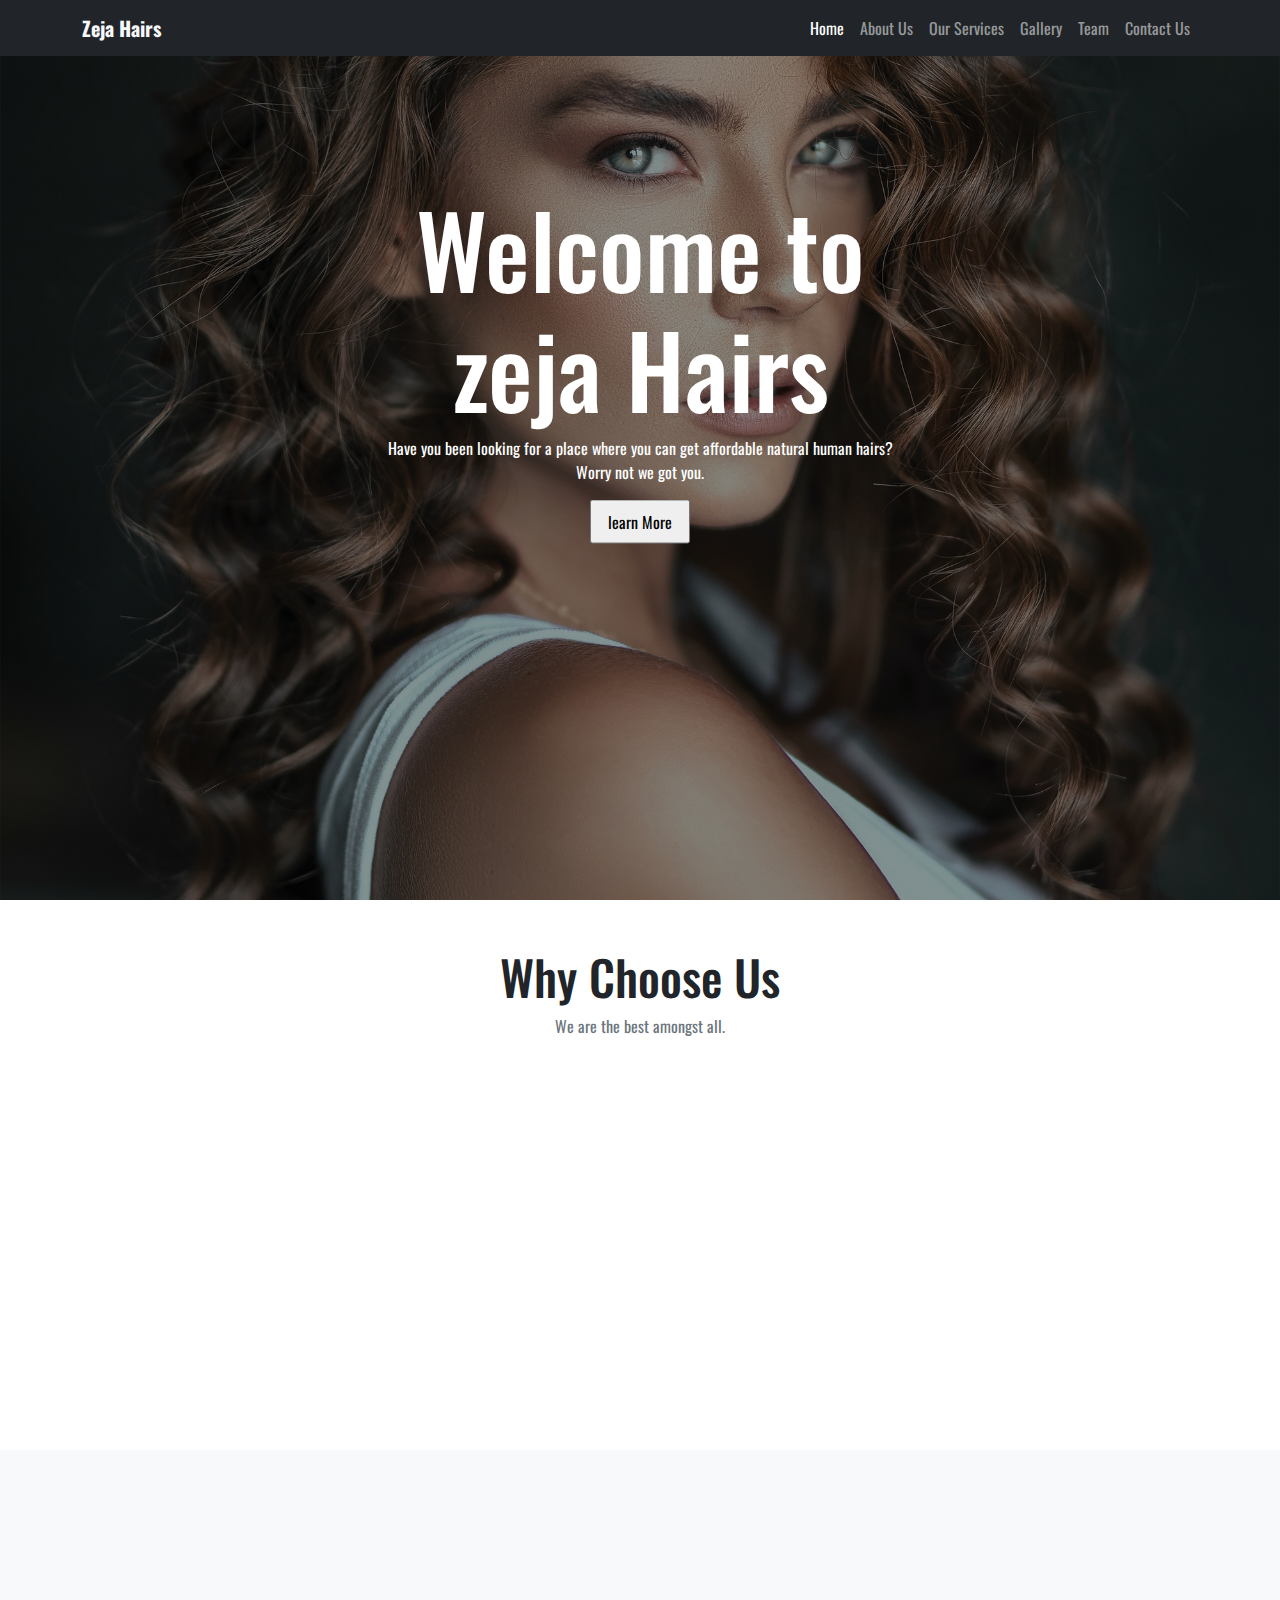
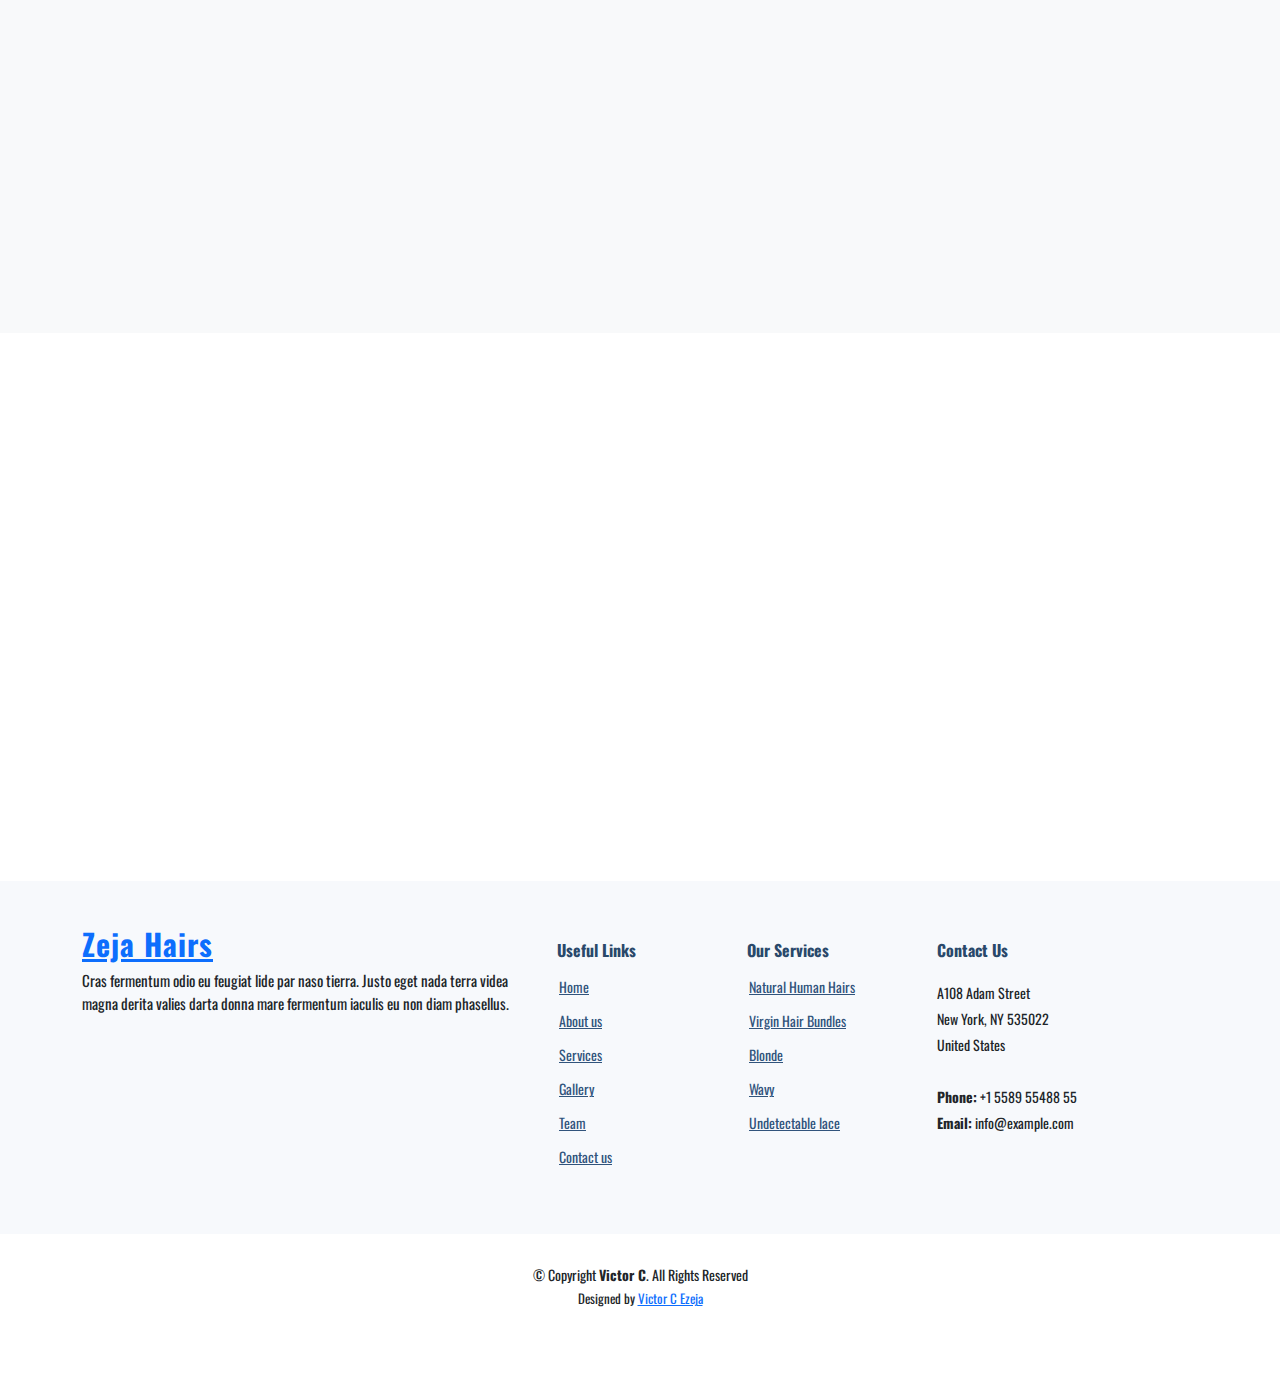
==== commit 33266773: "hhh" ====
--- a/index.html
+++ b/index.html
@@ -48,25 +48,25 @@
       <!--carousel -->
       
       <section  >
-        <div id="carouselExampleSlidesOnly" class="carousel slide" data-bs-ride="carousel" >
+        <div id="carouselExampleSlidesOnly" class="carousel slide " data-bs-ride="carousel" >
           <div class="carousel-inner">
             <div class="carousel-item active carouselImage">
-              <div class="carousel-caption">
-                <h5 style="font-size:100px;">Welcome to <br> zeja Hairs</h5>
-                <p>Have you been looking for a place where you can get affordable natural human hairs? <br>Worry not we got you.</p>
+              <div class="carousel-caption kakaa">
+                <h5>Welcome to <br> zeja Hairs</h5>
+                <p class="kakaa-p mx-auto">Have you been looking for a place where you can get affordable natural human hairs? <br>Worry not we got you.</p>
                 <input type="button" class="  py-2 px-3" value="learn More">
               </div>
             </div>
             <div class="carousel-item carouselImage2">
-              <div class="carousel-caption d-block" >
-                <h5 class=" " style="font-size: 70px;">We are known for  our expertise in natural human hairs</h5>
+              <div class="carousel-caption d-block kakaaSubhead" >
+                <h5 class="mx-auto">We are known for  our expertise in natural human hairs</h5>
                 <input type="button" class=" mt-5 py-2 px-3" value="learn More">
               </div>
             </div>
             <div class="carousel-item carouselImage3">
-              <div class="carousel-caption">
-                <h5 style="font-size:80px;">That color that suits you is much available</h5>
-                <p>Some representative placeholder content for the first slide.</p>
+              <div class="carousel-caption kakaaSub-head">
+                <h5 class="mx-auto">That color that suits you is much available</h5>
+                <p>We always Deliver just as expected</p>
               </div>
             </div>
           </div>
@@ -84,16 +84,21 @@
 
       
         <div class="container-lg my-5" >
-          <div class="row justify-content-center">
-            <div class="col-md-5 text-center text-md-start">
+          <div  class="row justify-content-center">
+            <div data-aos="fade-right" data-aos-delay="1100" class="col-md-5 text-center text-md-start">
                 <h4>Lorem ipsum dolor sit amet.</h4>
                  <p class="lead my-4 text-muted">Lorem, ipsum dolor sit amet consectetur adipisicing
                    elit. Odio eum asperiores doloremque alias omnis quae sequi eos, vel laudantium vero voluptatum odit illo fugiat
                    ullam numquam nesciunt nemo tenetur delectus? Lorem ipsum dolor sit amet consectetur adipisicing elit. Unde sit id dolores ab rerum dolorem aperiam deserunt, mollitia vero molestias ipsa tempore odio aut, fuga soluta eveniet animi velit perferendis.</p>
             </div>
-            <div class="col-md-5 text-center">
-              <img class="img-fluid my-2 " src="/images/pexels-pixabay-159780.jpg" alt="picture" width="200px">
-              <img class="img-fluid " src="/images/pexels-cottonbro-6144285.jpg" alt="picture" width="200px">
+            <div class="col-md-5 text-center row">
+              <div data-aos="fade-up" data-aos-delay="1000" class="col">
+                <img class="img-fluid my-2 " src="/images/pexels-pixabay-159780.jpg" alt="picture" width="200px">
+              </div>
+              <div data-aos="fade-up" data-aos-delay="800" class="col">
+                <img class="img-fluid " src="/images/pexels-cottonbro-6144285.jpg" alt="picture" width="200px">
+              </div>
+              
             </div>
           </div>
         </div>
@@ -105,27 +110,27 @@
            
          
            <div class="row my-5  align-items-center justify-content-center">
-            <div class="card my-3" style="width: 15rem;">
+            <div  data-aos="fade-right" data-aos-delay="1500" class="card my-3" style="width: 15rem;">
               <img src="/images/pexels-godisable-jacob-897322.jpg" class="card-img-top" alt="...">
-              <div class="card-body">
-                <p class="card-text">Some quick example text to build on the card title and make up the bulk of the card's content.</p>
-              </div>
-            </div>
-      
-            <div class="card mx-2 my-3" style="width: 15rem;">
+              <div  class="card-body">
+                <p class="card-text">Some quick example text to build on the card title and make up the bulk of the card's content.</p>
+              </div>
+            </div>
+      
+            <div  data-aos="fade-left" data-aos-delay="1200" class="card mx-2 my-3" style="width: 15rem;">
               <img src="/images/beauty-g2e711f772_1920.jpg" class="card-img-top" alt="...">
               <div class="card-body">
                 <p class="card-text">Some quick example text to build on the card title and make up the bulk of the card's content.</p>
               </div>
             </div>
 
-            <div class="card  mx-2 my-3" style="width: 15rem;">
+            <div  data-aos="fade-right" data-aos-delay="1000" class="card  mx-2 my-3" style="width: 15rem;">
               <img src="/images/pexels-jaime-rivera-3598278.jpg" class="card-img-top" alt="...">
               <div class="card-body">
                 <p class="card-text">Some quick example text to build on the card title and make up the bulk of the card's content.</p>
               </div>
             </div>
-            <div class="card my-3" style="width: 15rem;">
+            <div  data-aos="fade-left" data-aos-delay="800" class="card my-3" style="width: 15rem;">
               <img src="/images/pexels-jaime-rivera-3598278.jpg" class="card-img-top" alt="...">
               <div class="card-body">
                 <p class="card-text">Some quick example text to build on the card title and make up the bulk of the card's content.</p>
@@ -141,145 +146,28 @@
 
        <section >
         <div class="container-lg">
-         <div class="text-center">
+         <div data-aos="flip-left" data-aos-delay="1000" class="text-center">
           <h1>Our Services</h1>
           <p class="text-muted">Lorem ipsum dolor sit amet consectetur adipisicing elit.</p>
         </div>
            
         <div class="container-lg my-5" >
           <div class="row justify-content-center">
-            <div class="col-md-5 text-center text-md-start">
+            <div data-aos="flip-up" data-aos-delay="1200"class="col-md-5 text-center text-md-start">
                 <h4>Lorem ipsum dolor sit amet.</h4>
                  <p class="lead my-4 text-muted">Lorem, ipsum dolor sit amet consectetur adipisicing
                    elit. Odio eum asperiores doloremque alias omnis quae sequi eos, vel laudantium vero voluptatum odit illo fugiat
                    ullam numquam nesciunt nemo tenetur delectus?</p>
                    <input type="button" value="Learn More" class="bg-danger my-3 py-2 px-4 text-light">
             </div>
-            <div class="col-md-5 text-center">
-              <iframe width="350" height="315" src="https://www.youtube.com/embed/WuqYn0eKR7o?start=63" title="YouTube video player" frameborder="0" allow="accelerometer; autoplay; clipboard-write; encrypted-media; gyroscope; picture-in-picture" allowfullscreen></iframe>
+            <div data-aos="flip-up" class="col-md-5 text-center">
+              <iframe class="ifuma" width="350" height="315" src="https://www.youtube.com/embed/WuqYn0eKR7o?start=63" title="YouTube video player" frameborder="0" allow="accelerometer; autoplay; clipboard-write; encrypted-media; gyroscope; picture-in-picture" allowfullscreen></iframe>
             </div>
           </div>
         </div>
          
          </div>
        </section>
-
-
-       <!-- Gallery -->
-       <!-- <section>
-        
-       <div class="container-lg ">
-       <div class="text-center my-5 bg-light">
-        <h1  class="">We will always give you the best.</h1>
-        <p class="text-muted">We are the best in what we do.</p>
-       </div>
-
-        <div class="row vic">
-          <div class="col-lg-4 col-sm-6">
-            <div class="thumbnail">
-              <div class="imge-container">
-                <img src="/images/15f54cb3e43841ac1d886d6c5d18a75a.jpg"  alt="" class="image mt-2">
-                <div class="overlay">
-                  <p class="caption text-center">Tinted</p>
-                </div>
-              </div>
-            </div>
-          </div>
-
-          <div class="col-lg-4 col-sm-6">
-            <div class="thumbnail">
-              <div class="imge-container">
-                <img src="/images/b14287db1c52a93552c2f6840c6e12d3.jpg" class="image mt-2" alt="">
-                <div class="overlay">
-                  <p class="caption">Natural Black</p>
-                </div>
-              </div>
-            </div>
-          </div>
-
-          <div class="col-lg-4 col-sm-6">
-            <div class="thumbnail">
-              <div class="imge-container">
-                <img src="/images/760db9c342ddb8c0f58de73785d195cd.jpg" alt="" class="image mt-2">
-                <div class="overlay">
-                  <p class="caption">Glueless lace</p>
-                </div>
-              </div>
-            </div>
-          </div>
-
-          <div class="col-lg-4 col-sm-6">
-            <div class="thumbnail">
-              <div class="imge-container">
-                <img src="/images/93f9197a6f0f8d70aa9b4a0e2f60307c.jpg"  alt="" class="image my-2">
-                <div class="overlay">
-                  <p class="caption">Curly</p>
-                </div>
-              </div>
-            </div>
-          </div>
-
-          <div class="col-lg-4 col-sm-6">
-            <div class="thumbnail">
-              <div class="imge-container">
-                <img src="/images/42dcf415745586f6f527241d45792359.jpg" alt="" class="image my-2">
-                <div class="overlay">
-                  <p class="caption">Blonde</p>
-                </div>
-              </div>
-            </div>
-          </div>
-
-          <div class="col-lg-4 col-sm-6">
-            <div class="thumbnail">
-              <div class="imge-container">
-                <img src="/images/40e07dc307abc00c4def253fd3aa8c8e.jpg" alt="" class="image my-2">
-                <div class="overlay">
-                  <p class="caption">curled Black</p>
-                </div>
-              </div>
-            </div>
-          </div>
-
-          <div class="col-lg-4 col-sm-6">
-            <div class="thumbnail">
-              <div class="imge-container">
-                <img src="/images/247da8ce1fa6369bf2258e2bd27d3d60.jpg"  alt="" class="image my-2">
-                <div class="overlay">
-                  <p class="caption">Burgundy</p>
-                </div>
-              </div>
-            </div>
-          </div>
-
-          <div class="col-lg-4 col-sm-6">
-            <div class="thumbnail">
-              <div class="imge-container">
-                <img src="/images/2fba49564509b6c4df85dfb23e494fa3.jpg"  class="image my-2" alt="">
-                <div class="overlay">
-                  <p class="caption">Fixing</p>
-                </div>
-              </div>
-            </div>
-          </div>
-
-          <div class="col-lg-4 col-sm-6">
-            <div class="thumbnail">
-              <div class="imge-container">
-                <img src="/images/93f9197a6f0f8d70aa9b4a0e2f60307c.jpg" class="image my-2" alt="" >
-                <div class="overlay">
-                  <p class="caption">Shiny Brown</p>
-                </div>
-              </div>
-            </div>
-          </div>
-        </div>
-       </div>
-       </section> -->
-
-       
-
-
 
        <footer id="footer" class="footer my-5 ">
 
@@ -355,8 +243,9 @@
       </footer><!-- End Footer -->
       <!-- End Footer -->
     
-       <script src="/JS/script.js"></script>
-       <script src="https://unpkg.com/aos@2.3.1/dist/aos.js"></script>
+    
       <script src="https://cdn.jsdelivr.net/npm/bootstrap@5.2.1/dist/js/bootstrap.bundle.min.js"></script>
+      <script src="https://unpkg.com/aos@2.3.1/dist/aos.js"></script>
+      <script src="/JS/script.js"></script>
 </body>
 </html>--- a/CSS/style.css
+++ b/CSS/style.css
@@ -38,6 +38,17 @@
     
 }
 
+.kakaa h5{
+  font-size:100px;
+}
+
+.kakaaSubhead h5{
+  font-size: 70px;
+}
+
+.kakaaSub-head h5{
+  font-size:80px;
+}
 
 .vic{
     padding: 1rem;
@@ -92,6 +103,11 @@
 .team{
     margin-top: 5rem;
 }
+
+ .con{
+  margin-top : 6rem;
+ }
+
 .footer {
     font-size: 14px;
   }
@@ -221,6 +237,26 @@
     color: var(--color-secondary);
   }
 
-
-
-  
+@media screen and (max-width:375px) {
+  .kakaa h5{
+    font-size: 65px;
+  }
+
+  .kakaa-p{
+    width: 50%;
+  }
+
+  .kakaaSubhead h5{
+    font-size: 50px;
+    width: 45%;
+  }
+
+  .kakaaSub-head h5{
+    font-size:50px;
+    width: 45%;
+  }
+
+  .ifuma{
+    width: 280px;
+  }
+}